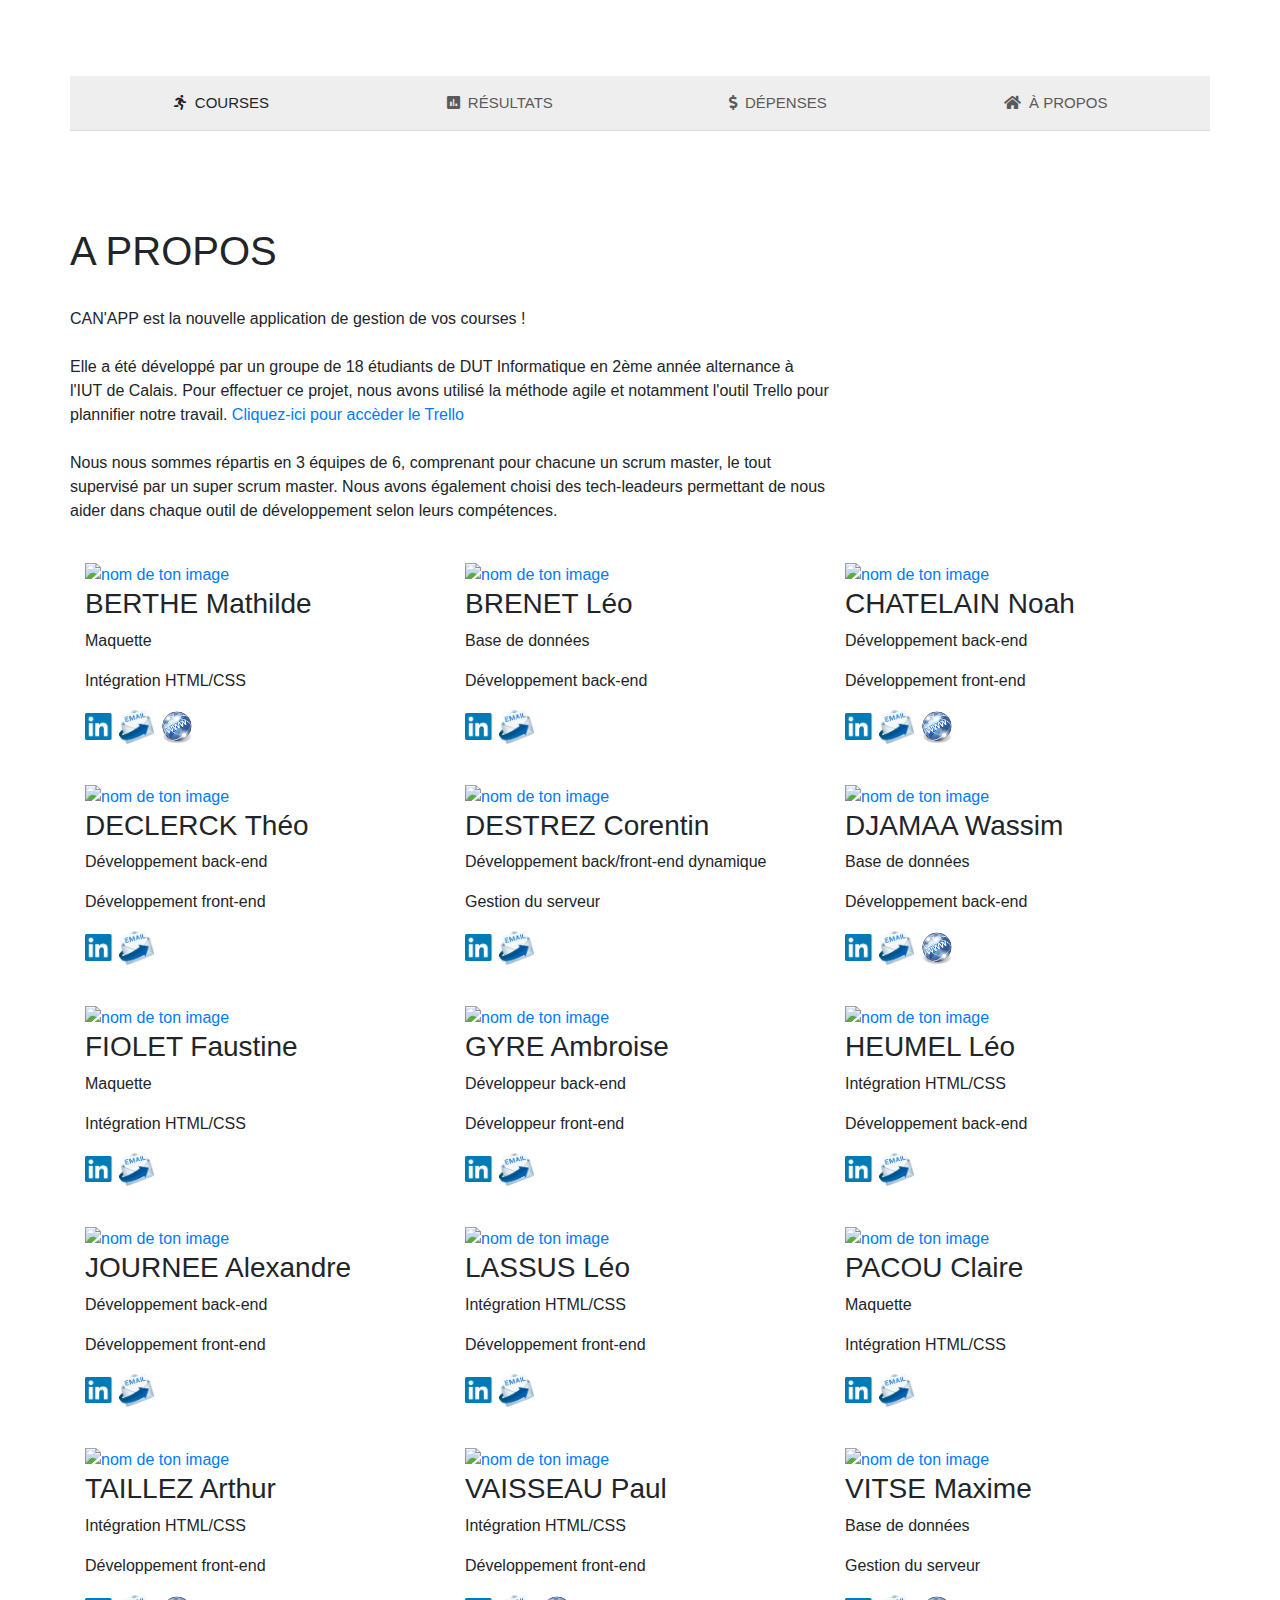
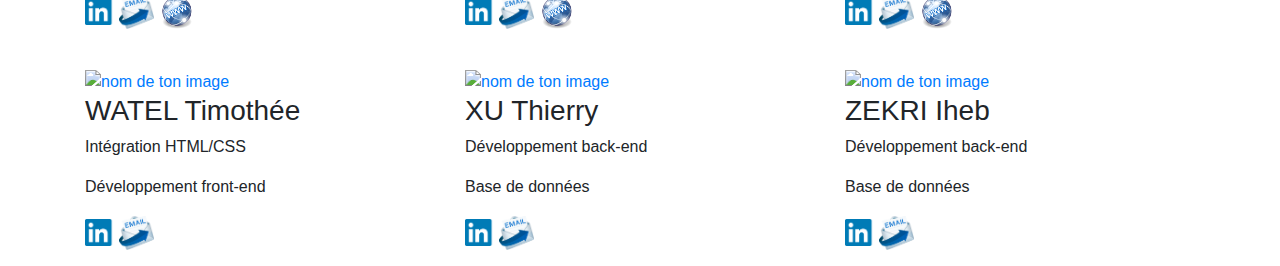
==== apropos.html @ c3c4f39e "ajout page a propos" ====
<!DOCTYPE html>
<html lang="fr">

<head>
  <meta charset="utf-8">
  <meta name="viewport" content="width=device-width, initial-scale=1, shrink-to-fit=no">
  <meta http-equiv="x-ua-compatible" content="ie=edge">
  <title>Can'APP</title>
  <!-- Font Awesome -->
  <link rel="stylesheet" href="https://use.fontawesome.com/releases/v5.6.3/css/all.css">
  <!-- Bootstrap core CSS -->
  <link href="https://stackpath.bootstrapcdn.com/bootstrap/4.3.1/css/bootstrap.min.css" rel="stylesheet">
  <!-- Material Design Bootstrap -->
  <link href="https://cdnjs.cloudflare.com/ajax/libs/mdbootstrap/4.8.8/css/mdb.min.css" rel="stylesheet">
  <!-- Your custom styles (optional) -->
<link href="css/master.css" rel="stylesheet">
</head>

<body>
  <!-- DEBUT DU PROJET-->

  <img id="logo" src="https://cdn.discordapp.com/attachments/691594199048650803/704348261850415165/logo-canapp.png"
    alt="">

  <div class="sky">
    <div class="container-fluid" id="onNav">

    </div>
  </div>

  <ul class="container navIndex">
    <li>
      <a class="text-uppercase" id="accueil"><i class="fas fa-running"></i>&nbsp; Courses</a>
    </li>
    <li>
      <a class="text-uppercase" id="resultats"><i class="fas fa-poll"></i>&nbsp; Résultats</a>
    </li>
    <li>
      <a class="text-uppercase" id="depenses"><i class="fas fa-dollar-sign"></i>&nbsp; Dépenses</a>
    </li>
    <li>
      <a class="text-uppercase" id="a-propos"><i class="fas fa-home"></i>&nbsp; À propos</a>
    </li>
  </ul>



  <div class="container mt-5">
    <div class="row">
      <div class="col-md-8 p-0">
        <!--Carousel Wrapper-->

        <!--/.Carousel Wrapper-->

        <p class="h1 mt-5 pb-4">A PROPOS</p>

        <p id="par">
          CAN'APP est la nouvelle application de gestion de vos courses ! 
        <br><br>
          Elle a été développé par un groupe de 18 étudiants de DUT Informatique en 2ème année alternance à l'IUT de Calais.

          Pour effectuer ce projet, nous avons utilisé la méthode agile et notamment l'outil Trello pour plannifier notre travail.
          <a href="https://trello.com/b/K4tiBihD/projet-app"> Cliquez-ici pour accèder le Trello </a>
        <br><br>
          Nous nous sommes répartis en 3 équipes de 6, comprenant pour chacune un scrum master, le tout supervisé par un super scrum master. Nous avons également choisi des tech-leadeurs permettant de nous aider dans chaque outil de développement selon leurs compétences.
        </p>

      </div>

      <!-- Third (Works) section -->
<section class="section" id="themes">
  <div class="container">
  
    <div class="row">
      <div class="col-sm-4 col-sm-offset-2">
        <div class="thumbnail">
          <img src="assets/screenshots/sshot1.jpg" alt="">
          <div class="caption">
            <a href="LI.png"><img src="perso/mathilde.png" alt= "nom de ton image" width="100" align="center"></a>
            <h3>BERTHE Mathilde</h3>
            <p>Maquette</p>
            <p>Intégration HTML/CSS</p>
            <p>
              <a href="https://www.linkedin.com/in/mathilde-berthe-a9b20a18a/"><img src="LI.png" alt= "nom de ton image" width="30"></a>
              <a href="mailto:?to=berthe.mathilde@hotmail.com"><img src="mail.png" alt= "nom de ton image" width="35"></a>
              <a href="https://mathildebosco.wixsite.com/mathildeberthe"><img src="site.png" alt= "nom de ton image" width="35"></a>
            </p>
          </div>
        </div>
      </div>
      <div class="col-sm-4">
        <div class="thumbnail">
          <img src="assets/screenshots/sshot4.jpg" alt="">
          <div class="caption">
             <a href="LI.png"><img src="perso/leob.png" alt= "nom de ton image" width="90" align="center"></a>
            <h3>BRENET Léo</h3>
            <p>Base de données</p>
            <p>Développement back-end</p>
            <p>
              <a href="https://www.linkedin.com/in/l%C3%A9o-brenet-475761194/"><img src="LI.png" alt= "nom de ton image" width="30"></a>
              <a href="mailto:?to=brenet.leo10@gmail.com"><img src="mail.png" alt= "nom de ton image" width="35"></a>
            </p>
          </div>
        </div>
      </div>
      <div class="col-sm-4">
        <div class="thumbnail">
          <img src="assets/screenshots/sshot4.jpg" alt="">
          <div class="caption">
            <a href="noah.jpg"><img src="perso/noah.jpg" alt= "nom de ton image" width="105" align="center"></a>
            <h3>CHATELAIN Noah</h3>
            <p>Développement back-end</p>
            <p>Développement front-end</p>
            <p>
              <a href="https://www.linkedin.com/in/noah-chatelain/"><img src="LI.png" alt= "nom de ton image" width="30"></a>
              <a href="mailto:?to=Email : noah.chtl@gmail.com"><img src="mail.png" alt= "nom de ton image" width="35"></a>
              <a href="http://noah-chatelain.fr/"><img src="site.png" alt= "nom de ton image" width="35"></a>
            </p>
          </div>
        </div>
      </div>
      <div class="col-sm-4">
        <div class="thumbnail">
          <img src="assets/screenshots/sshot4.jpg" alt="">
          <div class="caption">
            <a href="ano.png"><img src="perso/ano.png" alt= "nom de ton image" width="105" align="center"></a>
            <h3>DECLERCK Théo</h3>
            <p>Développement back-end</p>
            <p>Développement front-end</p>
            <p>
              <a href="https://www.linkedin.com/in/théo-declerck-847347177/"><img src="LI.png" alt= "nom de ton image" width="30"></a>
              <a href="mailto:?to=Email : the.declerck@gmail.com"><img src="mail.png" alt= "nom de ton image" width="35"></a>
            </p>
          </div>
        </div>
      </div>
      <div class="col-sm-4">
        <div class="thumbnail">
          <img src="assets/screenshots/sshot4.jpg" alt="">
          <div class="caption">
            <a href="corentin.jpg"><img src="perso/corentin.jpg" alt= "nom de ton image" width="105" align="center"></a>
            <h3>DESTREZ Corentin</h3>
            <p>Développement back/front-end dynamique</p>
            <p>Gestion du serveur</p>
            <p>
              <a href="https://www.linkedin.com/in/corentin-destrez-15a082159/"><img src="LI.png" alt= "nom de ton image" width="30"></a>
              <a href="mailto:?to=corentin.destrez62@gmail.com"><img src="mail.png" alt= "nom de ton image" width="35"></a>
            </p>
          </div>
        </div>
      </div>
      <div class="col-sm-4">
        <div class="thumbnail">
          <img src="assets/screenshots/sshot4.jpg" alt="">
          <div class="caption">
            <a href="wassim.png"><img src="perso/wassim.png" alt= "nom de ton image" width="105" align="center"></a>
            <h3>DJAMAA Wassim</h3>
            <p>Base de données</p>
            <p>Développement back-end</p>
            <p>
              <a href="https://www.linkedin.com/in/wassim-djamaa-6b72b5159/"><img src="LI.png" alt= "nom de ton image" width="30"></a>
              <a href="mailto:?to=wassim.djamaa@sfr.fr"><img src="mail.png" alt= "nom de ton image" width="35"></a>
              <a href="https://wassimdjamaa1.wixsite.com/wassimdjamaa"><img src="site.png" alt= "nom de ton image" width="35"></a>
            </p>
          </div>
        </div>
      </div>
      <div class="col-sm-4">
        <div class="thumbnail">
          <img src="assets/screenshots/sshot4.jpg" alt="">
          <div class="caption">
            <a href="faustine.jpg"><img src="perso/faustine.jpg" alt= "nom de ton image" width="105" align="center"></a>
            <h3>FIOLET Faustine</h3>
            <p>Maquette</p>
            <p>Intégration HTML/CSS</p>
            <p>
              <a href="https://www.linkedin.com/in/faustine-fiolet-25a1a8185/"><img src="LI.png" alt= "nom de ton image" width="30"></a>
              <a href="mailto:?to=fioletfaustine@gmail.com"><img src="mail.png" alt= "nom de ton image" width="35"></a>
            </p>
          </div>
        </div>
      </div>
      <div class="col-sm-4">
        <div class="thumbnail">
          <img src="assets/screenshots/sshot4.jpg" alt="">
          <div class="caption">
            <a href="ano.png"><img src="perso/ano.png" alt= "nom de ton image" width="105" align="center"></a>
            <h3>GYRE Ambroise</h3>
            <p>Développeur back-end</p>
            <p>Développeur front-end</p>
            <p>
              <a href="https://www.linkedin.com/in/ambroise-gyre-4974a6193/"><img src="LI.png" alt= "nom de ton image" width="30"></a>
              <a href="mailto:?to=gyre.ambroise@gmail.com"><img src="mail.png" alt= "nom de ton image" width="35"></a>
            </p>
          </div>
        </div>
      </div>
      <div class="col-sm-4">
        <div class="thumbnail">
          <img src="assets/screenshots/sshot4.jpg" alt="">
          <div class="caption">
            <a href="ano.png"><img src="perso/ano.png" alt= "nom de ton image" width="105" align="center"></a>
            <h3>HEUMEL Léo</h3>
            <p>Intégration HTML/CSS</p>
            <p>Développement back-end</p>
            <p>
              <a href=" https://www.linkedin.com/in/l%C3%A9o-heumel-10a314179/"><img src="LI.png" alt= "nom de ton image" width="30"></a>
              <a href="mailto:?to=leo.heumel@gmail.com"><img src="mail.png" alt= "nom de ton image" width="35"></a>
            </p>
          </div>
        </div>
      </div>
      <div class="col-sm-4">
        <div class="thumbnail">
          <img src="assets/screenshots/sshot4.jpg" alt="">
          <div class="caption">
            <a href="alexandre.jpg"><img src="perso/alexandre.png" alt= "nom de ton image" width="100" align="center"></a>
            <h3>JOURNEE Alexandre</h3>
            <p>Développement back-end</p>
            <p>Développement front-end</p>
            <p>
              <a href="https://www.linkedin.com/in/alexandre-journ%C3%A9e-7277a4186/"><img src="LI.png" alt= "nom de ton image" width="30"></a>
              <a href="mailto:?to=alexandre.journee@gmail.com"><img src="mail.png" alt= "nom de ton image" width="35"></a>
            </p>
          </div>
        </div>
      </div>
      <div class="col-sm-4">
        <div class="thumbnail">
          <img src="assets/screenshots/sshot4.jpg" alt="">
          <div class="caption">
            <a href="ano.png"><img src="perso/ano.png" alt= "nom de ton image" width="105" align="center"></a>
            <h3>LASSUS Léo</h3>
            <p>Intégration HTML/CSS</p>
            <p>Développement front-end</p>
            <p>
              <a href="https://www.linkedin.com/in/leo-lassus-148a051a1/"><img src="LI.png" alt= "nom de ton image" width="30"></a>
              <a href="mailto:?to=leo.lassus.ll@gmail.com"><img src="mail.png" alt= "nom de ton image" width="35"></a>
            </p>
          </div>
        </div>
      </div>
      <div class="col-sm-4">
        <div class="thumbnail">
          <img src="assets/screenshots/sshot4.jpg" alt="">
          <div class="caption">
            <a href="claire.jpg"><img src="perso/claire.jpg" alt= "nom de ton image" width="105" align="center"></a>
            <h3>PACOU Claire</h3>
            <p>Maquette</p>
            <p>Intégration HTML/CSS</p>
            <p>
              <a href="https://www.linkedin.com/in/claire-pacou-8a78a3194/"><img src="LI.png" alt= "nom de ton image" width="30"></a>
              <a href="mailto:?to=claire.pacou@gmail.com"><img src="mail.png" alt= "nom de ton image" width="35"></a>
            </p>
          </div>
        </div>
      </div>
      <div class="col-sm-4">
        <div class="thumbnail">
          <img src="assets/screenshots/sshot4.jpg" alt="">
          <div class="caption">
            <a href="arthur.jpg"><img src="perso/arthur.jpg" alt= "nom de ton image" width="105" align="center"></a>
            <h3>TAILLEZ Arthur</h3>
            <p>Intégration HTML/CSS</p>
            <p>Développement front-end</p>
            <p>
              <a href="https://www.linkedin.com/in/arthur-t-73b07711b/"><img src="LI.png" alt= "nom de ton image" width="30"></a>
              <a href="mailto:?to=arthur.taillez@outlook.com"><img src="mail.png" alt= "nom de ton image" width="35"></a>
              <a href="https://arthur-taillez-cv.fr/"><img src="site.png" alt= "nom de ton image" width="35"></a>
            </p>
          </div>
        </div>
      </div>
      <div class="col-sm-4">
        <div class="thumbnail">
          <img src="assets/screenshots/sshot4.jpg" alt="">
          <div class="caption">
            <a href="paul.png"><img src="perso/paul.png" alt= "nom de ton image" width="105" align="center"></a>
            <h3>VAISSEAU Paul</h3>
            <p>Intégration HTML/CSS</p>
            <p>Développement front-end</p>
            <p>
              <a href="https://www.linkedin.com/in/paul-vaisseau-11b947186/"><img src="LI.png" alt= "nom de ton image" width="30"></a>
              <a href="mailto:?to=paulvaisseau@gmail.com"><img src="mail.png" alt= "nom de ton image" width="35"></a>
              <a href="http://www.paul-vaisseau.fr/"><img src="site.png" alt= "nom de ton image" width="35"></a>
          </p>
          </div>
        </div>
      </div>
      <div class="col-sm-4">
        <div class="thumbnail">
          <img src="assets/screenshots/sshot4.jpg" alt="">
          <div class="caption">
            <a href="maxime.png"><img src="perso/maxime.png" alt= "nom de ton image" width="110" align="center"></a>
            <h3>VITSE Maxime</h3>
            <p>Base de données</p>
            <p>Gestion du serveur</p>
            <p>
              <a href="https://www.linkedin.com/in/mvitse/"><img src="LI.png" alt= "nom de ton image" width="30"></a>
              <a href="mailto:?to=maxime.vitse@live.com"><img src="mail.png" alt= "nom de ton image" width="35"></a>
              <a href="https://mvitse.fr/"><img src="site.png" alt= "nom de ton image" width="35"></a>
            </p>
          </div>
        </div>
      </div>
      <div class="col-sm-4">
        <div class="thumbnail">
          <img src="assets/screenshots/sshot4.jpg" alt="">
          <div class="caption">
            <a href="timothee.png"><img src="perso/timothee.png" alt= "nom de ton image" width="105" align="center"></a>
            <h3>WATEL Timothée</h3>
            <p>Intégration HTML/CSS</p>
            <p>Développement front-end</p>
            <p>
              <a href="https://www.linkedin.com/in/timoth%C3%A9e-watel-232030188/"><img src="LI.png" alt= "nom de ton image" width="30"></a>
              <a href="mailto:?to=watel.timothee@gmail.com"><img src="mail.png" alt= "nom de ton image" width="35"></a>
            </p>
          </div>
        </div>
      </div>
      <div class="col-sm-4">
        <div class="thumbnail">
          <img src="assets/screenshots/sshot4.jpg" alt="">
          <div class="caption">
            <a href="thierry.png"><img src="perso/thierry.png" alt= "nom de ton image" width="105" align="center"></a>
            <h3>XU Thierry</h3>
            <p>Développement back-end</p>
            <p>Base de données</p>
            <p>
              <a href="https://www.linkedin.com/in/thierry-xu-43b89817b/"><img src="LI.png" alt= "nom de ton image" width="30"></a>
              <a href="mailto:?to=thierryxu60@gmail.com"><img src="mail.png" alt= "nom de ton image" width="35"></a>
            </p>
          </div>
        </div>
      </div>
      <div class="col-sm-4">
        <div class="thumbnail">
          <img src="assets/screenshots/sshot4.jpg" alt="">
          <div class="caption">
            <a href="iheb.png"><img src="perso/iheb.png" alt= "nom de ton image" width="105" align="center"></a>
            <h3>ZEKRI Iheb</h3>
            <p>Développement back-end</p>
            <p>Base de données</p>
            <p>
              <a href="https://www.linkedin.com/in/iheb-zekri-alternance-r%C3%A9seau-septembre-2020-/"><img src="LI.png" alt= "nom de ton image" width="30"></a>
              <a href="mailto:?to=zekri.iheb99@gmail.com"><img src="mail.png" alt= "nom de ton image" width="35"></a>
            </p>
          </div>
        </div>
      </div>

    </div>

  </div>
</section>

      
          
    </div>
  </div> 

  <!-- /FIN DU PROJET-->

  <!-- JQuery -->
  <script type="text/javascript" src="https://cdnjs.cloudflare.com/ajax/libs/jquery/3.4.1/jquery.min.js"></script>
  <!-- Bootstrap tooltips -->
  <script type="text/javascript" src="https://cdnjs.cloudflare.com/ajax/libs/popper.js/1.15.0/popper.min.js"></script>
  <!-- Bootstrap core JavaScript -->
  <script type="text/javascript"
    src="https://cdnjs.cloudflare.com/ajax/libs/twitter-bootstrap/4.3.1/js/bootstrap.min.js"></script>
  <!-- MDB core JavaScript -->
  <script type="text/javascript" src="https://cdnjs.cloudflare.com/ajax/libs/mdbootstrap/4.8.8/js/mdb.js"></script>

</body>

</html>
---- css/master.css ----
.navIndex {
    list-style-type: none;
    border-bottom: solid 1px rgb(218, 218, 218);
    background-color: rgb(238, 238, 238);
    z-index: 10;
    position: relative;
    top: 0;
    /* width: 50%; */
    width: 100%;
    padding-top: 1px;
    /* border-left: solid 10px #3498db;
    border-right: solid 10px #3498db; */
    margin-top: 76px;

}

.navIndex>li {
    display: inline-block;
    width: calc(100% / 4 - 4px);
    text-align: center;
    font-weight: 500;
    font-size: 15px;
}

.navIndex>li:hover {}

#courses,
#resultats,
#depenses,
#a-propos {
    color: rgb(90, 90, 90);
}

#courses {
    color: black;
}

#courses:hover,
#resultats:hover,
#depenses:hover,
#a-propos:hover {
    color: black;
}

.navIndex>li>a {
    display: block;
    padding: 15px 15px;
}

#onNav {
    background-image: url('https://www.stickpng.com/assets/images/580b585b2edbce24c47b26bc.png');
    position: absolute;
    background-position: bottom;
    background-size: 40%;
    background-repeat: repeat-x;
    left: 0;
    right: 0;
    top: 0;
    height: 130px;
}

.sky {
    background-image: url('https://www.metoffice.gov.uk/binaries/content/gallery/metofficegovuk/hero-images/weather/cloud/cumulus-cloud.jpg/cumulus-cloud.jpg/metofficegovuk%3AheroMedium');
    position: absolute;
    background-position: bottom;
    background-size: cover;
    background-repeat: repeat-x;
    left: 0;
    right: 0;
    top: 0;
    height: 130px;

}

#logo {
    position: absolute;
    top: -10px;
    left: 0;
    z-index: 1;
    height: 160px;
    margin-left: 20px;
}

#menuRight {
    list-style: none;
    padding: 0 10px;
    position: sticky;
    top: 70px;
    padding-right: 0px;
}

#menuRight>li>.row>* {
    /* background: rgb(238, 238, 238); */
    display: block;
    padding: 10px 10px;
    font-size: 20px;

}

#menuRight>li>.row>*>a {
    color: rgb(90, 90, 90);
}

#menuRight>li>.row>*>a::after {
    content: ' >';
    transition: all .2s;
}

#menuRight>li>.row>*>a:hover::after {
    margin-left: 10px;
}

#menuRight>li>.row>*>a:hover {
    color: #000;
}
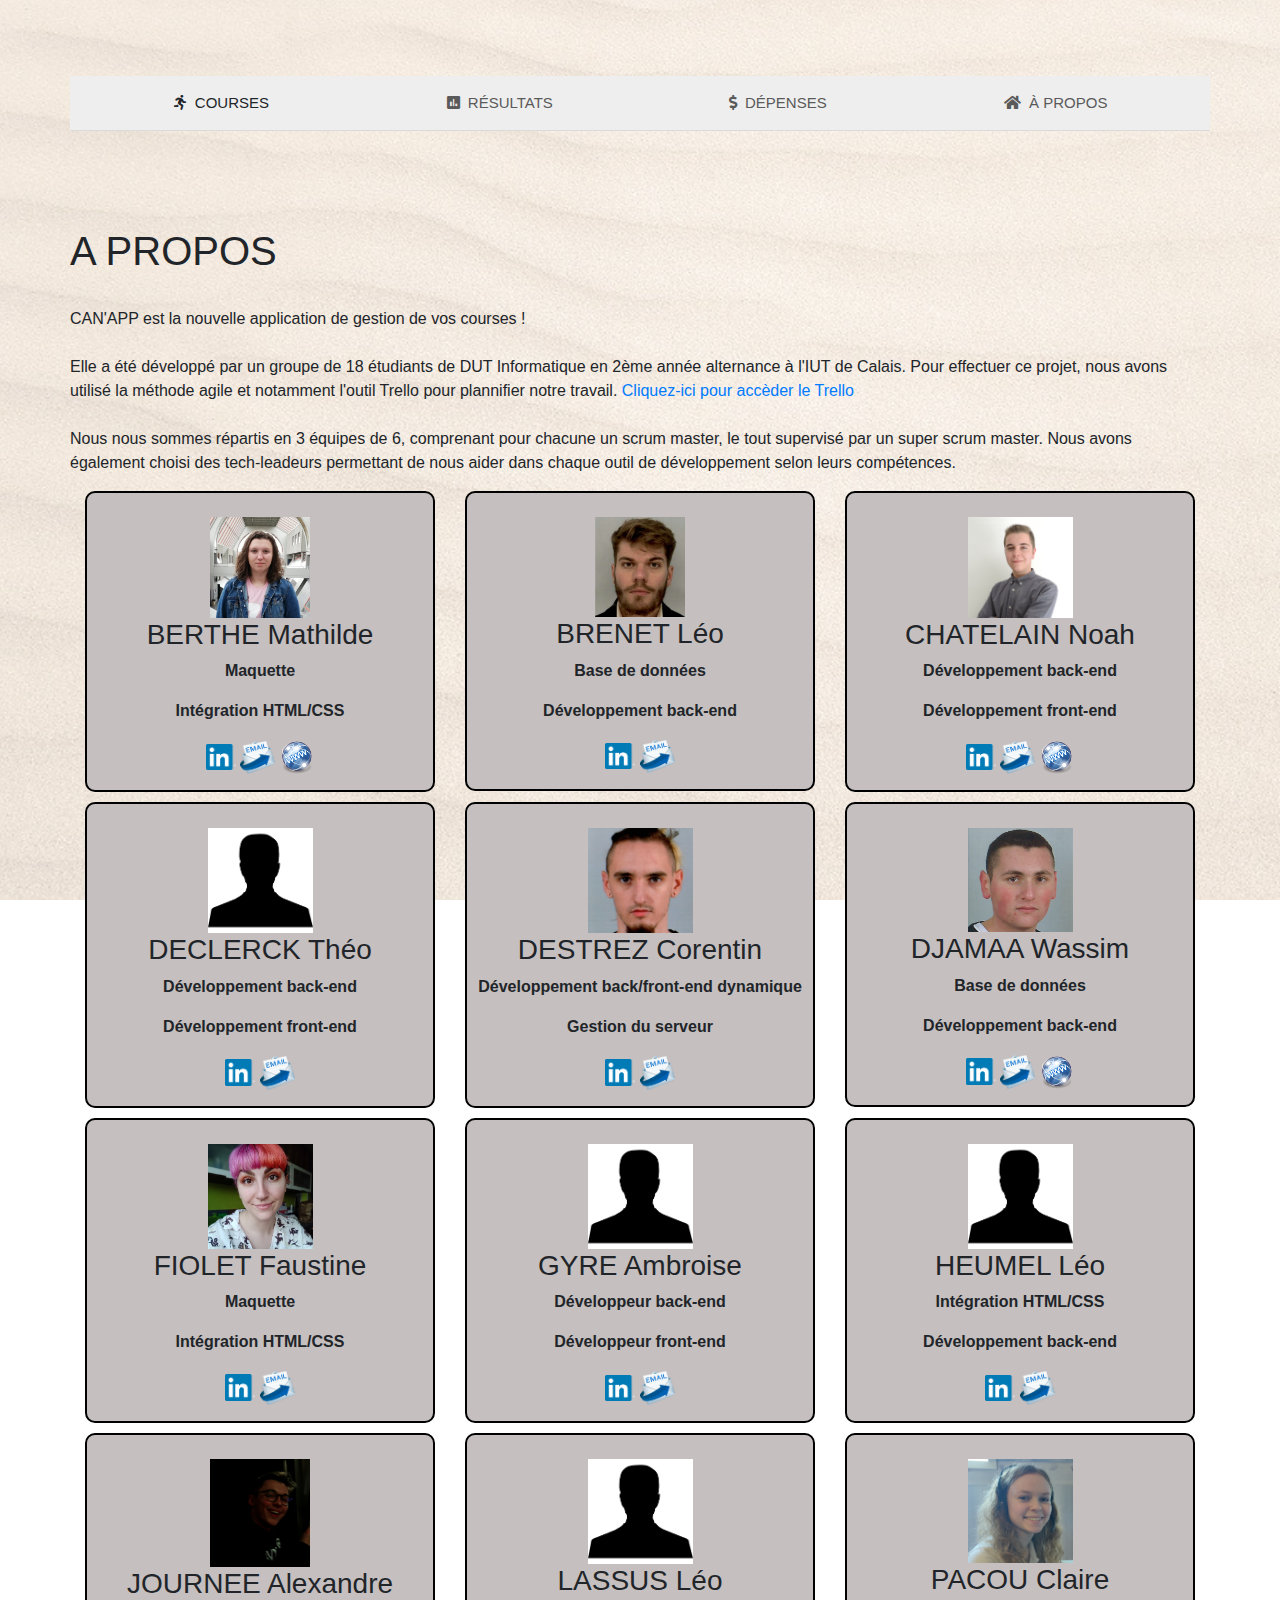
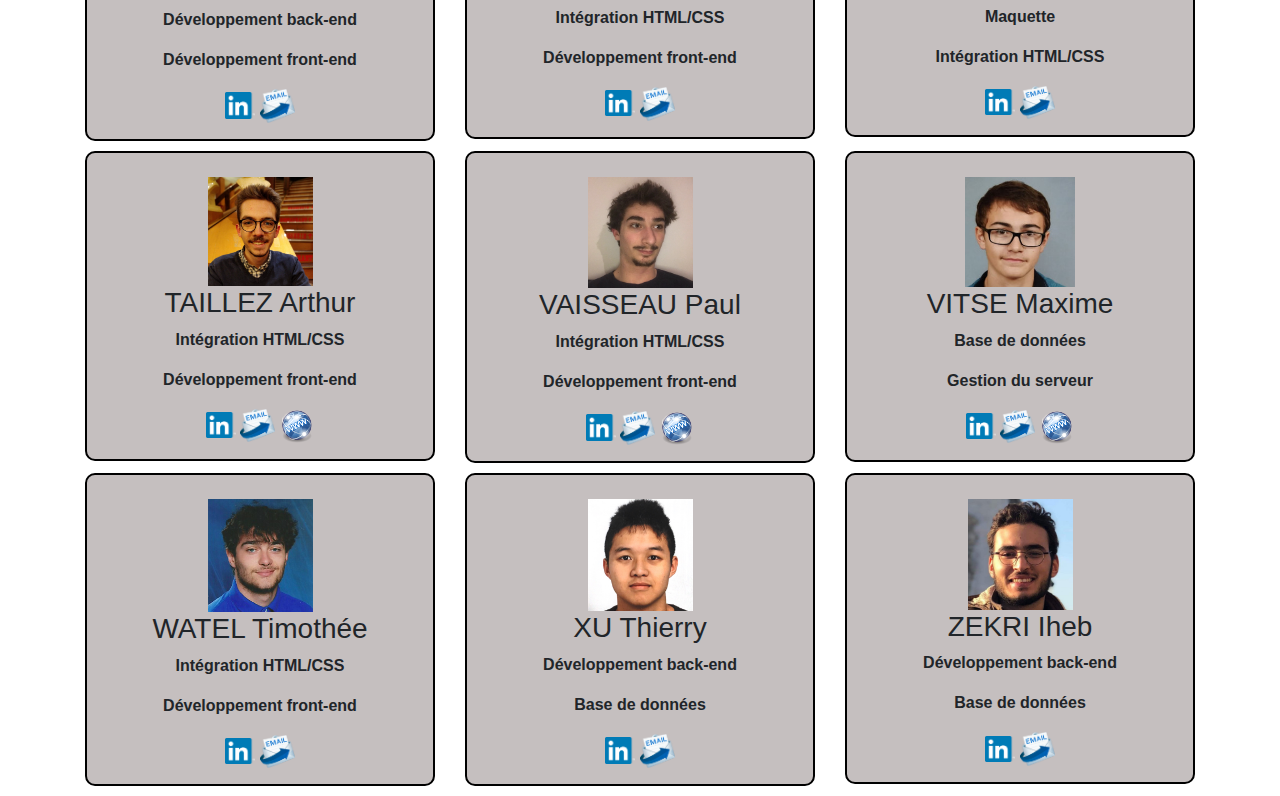
==== commit 5211624b: ""Updating links and files' structure"" ====
--- a/apropos.html
+++ b/apropos.html
@@ -13,7 +13,7 @@
   <!-- Material Design Bootstrap -->
   <link href="https://cdnjs.cloudflare.com/ajax/libs/mdbootstrap/4.8.8/css/mdb.min.css" rel="stylesheet">
   <!-- Your custom styles (optional) -->
-<link href="css/master.css" rel="stylesheet">
+<link href="css/apropos.css" rel="stylesheet">
 </head>
 
 <body>
@@ -55,7 +55,7 @@
         <p class="h1 mt-5 pb-4">A PROPOS</p>
 
         <p id="par">
-          CAN'APP est la nouvelle application de gestion de vos courses ! 
+          CAN'APP est la nouvelle application de gestion de vos courses !
         <br><br>
           Elle a été développé par un groupe de 18 étudiants de DUT Informatique en 2ème année alternance à l'IUT de Calais.
 
@@ -70,219 +70,219 @@
       <!-- Third (Works) section -->
 <section class="section" id="themes">
   <div class="container">
-  
+
     <div class="row">
       <div class="col-sm-4 col-sm-offset-2">
         <div class="thumbnail">
           <img src="assets/screenshots/sshot1.jpg" alt="">
           <div class="caption">
-            <a href="LI.png"><img src="perso/mathilde.png" alt= "nom de ton image" width="100" align="center"></a>
+            <a href="LI.png"><img src="ressources/perso/mathilde.png" alt= "nom de ton image" width="100" align="center"></a>
             <h3>BERTHE Mathilde</h3>
             <p>Maquette</p>
             <p>Intégration HTML/CSS</p>
             <p>
-              <a href="https://www.linkedin.com/in/mathilde-berthe-a9b20a18a/"><img src="LI.png" alt= "nom de ton image" width="30"></a>
-              <a href="mailto:?to=berthe.mathilde@hotmail.com"><img src="mail.png" alt= "nom de ton image" width="35"></a>
-              <a href="https://mathildebosco.wixsite.com/mathildeberthe"><img src="site.png" alt= "nom de ton image" width="35"></a>
-            </p>
-          </div>
-        </div>
-      </div>
-      <div class="col-sm-4">
-        <div class="thumbnail">
-          <img src="assets/screenshots/sshot4.jpg" alt="">
-          <div class="caption">
-             <a href="LI.png"><img src="perso/leob.png" alt= "nom de ton image" width="90" align="center"></a>
+              <a href="https://www.linkedin.com/in/mathilde-berthe-a9b20a18a/"><img src="ressources/LI.png" alt= "nom de ton image" width="30"></a>
+              <a href="mailto:?to=berthe.mathilde@hotmail.com"><img src="ressources/mail.png" alt= "nom de ton image" width="35"></a>
+              <a href="https://mathildebosco.wixsite.com/mathildeberthe"><img src="ressources/site.png" alt= "nom de ton image" width="35"></a>
+            </p>
+          </div>
+        </div>
+      </div>
+      <div class="col-sm-4">
+        <div class="thumbnail">
+          <img src="assets/screenshots/sshot4.jpg" alt="">
+          <div class="caption">
+             <a href="LI.png"><img src="ressources/perso/leob.png" alt= "nom de ton image" width="90" align="center"></a>
             <h3>BRENET Léo</h3>
             <p>Base de données</p>
             <p>Développement back-end</p>
             <p>
-              <a href="https://www.linkedin.com/in/l%C3%A9o-brenet-475761194/"><img src="LI.png" alt= "nom de ton image" width="30"></a>
-              <a href="mailto:?to=brenet.leo10@gmail.com"><img src="mail.png" alt= "nom de ton image" width="35"></a>
-            </p>
-          </div>
-        </div>
-      </div>
-      <div class="col-sm-4">
-        <div class="thumbnail">
-          <img src="assets/screenshots/sshot4.jpg" alt="">
-          <div class="caption">
-            <a href="noah.jpg"><img src="perso/noah.jpg" alt= "nom de ton image" width="105" align="center"></a>
+              <a href="https://www.linkedin.com/in/l%C3%A9o-brenet-475761194/"><img src="ressources/LI.png" alt= "nom de ton image" width="30"></a>
+              <a href="mailto:?to=brenet.leo10@gmail.com"><img src="ressources/mail.png" alt= "nom de ton image" width="35"></a>
+            </p>
+          </div>
+        </div>
+      </div>
+      <div class="col-sm-4">
+        <div class="thumbnail">
+          <img src="assets/screenshots/sshot4.jpg" alt="">
+          <div class="caption">
+            <a href="noah.jpg"><img src="ressources/perso/noah.jpg" alt= "nom de ton image" width="105" align="center"></a>
             <h3>CHATELAIN Noah</h3>
             <p>Développement back-end</p>
             <p>Développement front-end</p>
             <p>
-              <a href="https://www.linkedin.com/in/noah-chatelain/"><img src="LI.png" alt= "nom de ton image" width="30"></a>
-              <a href="mailto:?to=Email : noah.chtl@gmail.com"><img src="mail.png" alt= "nom de ton image" width="35"></a>
-              <a href="http://noah-chatelain.fr/"><img src="site.png" alt= "nom de ton image" width="35"></a>
-            </p>
-          </div>
-        </div>
-      </div>
-      <div class="col-sm-4">
-        <div class="thumbnail">
-          <img src="assets/screenshots/sshot4.jpg" alt="">
-          <div class="caption">
-            <a href="ano.png"><img src="perso/ano.png" alt= "nom de ton image" width="105" align="center"></a>
+              <a href="https://www.linkedin.com/in/noah-chatelain/"><img src="ressources/LI.png" alt= "nom de ton image" width="30"></a>
+              <a href="mailto:?to=Email : noah.chtl@gmail.com"><img src="ressources/mail.png" alt= "nom de ton image" width="35"></a>
+              <a href="http://noah-chatelain.fr/"><img src="ressources/site.png" alt= "nom de ton image" width="35"></a>
+            </p>
+          </div>
+        </div>
+      </div>
+      <div class="col-sm-4">
+        <div class="thumbnail">
+          <img src="assets/screenshots/sshot4.jpg" alt="">
+          <div class="caption">
+            <a href="ano.png"><img src="ressources/perso/ano.png" alt= "nom de ton image" width="105" align="center"></a>
             <h3>DECLERCK Théo</h3>
             <p>Développement back-end</p>
             <p>Développement front-end</p>
             <p>
-              <a href="https://www.linkedin.com/in/théo-declerck-847347177/"><img src="LI.png" alt= "nom de ton image" width="30"></a>
-              <a href="mailto:?to=Email : the.declerck@gmail.com"><img src="mail.png" alt= "nom de ton image" width="35"></a>
-            </p>
-          </div>
-        </div>
-      </div>
-      <div class="col-sm-4">
-        <div class="thumbnail">
-          <img src="assets/screenshots/sshot4.jpg" alt="">
-          <div class="caption">
-            <a href="corentin.jpg"><img src="perso/corentin.jpg" alt= "nom de ton image" width="105" align="center"></a>
+              <a href="https://www.linkedin.com/in/théo-declerck-847347177/"><img src="ressources/LI.png" alt= "nom de ton image" width="30"></a>
+              <a href="mailto:?to=Email : the.declerck@gmail.com"><img src="ressources/mail.png" alt= "nom de ton image" width="35"></a>
+            </p>
+          </div>
+        </div>
+      </div>
+      <div class="col-sm-4">
+        <div class="thumbnail">
+          <img src="assets/screenshots/sshot4.jpg" alt="">
+          <div class="caption">
+            <a href="corentin.jpg"><img src="ressources/perso/corentin.jpg" alt= "nom de ton image" width="105" align="center"></a>
             <h3>DESTREZ Corentin</h3>
             <p>Développement back/front-end dynamique</p>
             <p>Gestion du serveur</p>
             <p>
-              <a href="https://www.linkedin.com/in/corentin-destrez-15a082159/"><img src="LI.png" alt= "nom de ton image" width="30"></a>
-              <a href="mailto:?to=corentin.destrez62@gmail.com"><img src="mail.png" alt= "nom de ton image" width="35"></a>
-            </p>
-          </div>
-        </div>
-      </div>
-      <div class="col-sm-4">
-        <div class="thumbnail">
-          <img src="assets/screenshots/sshot4.jpg" alt="">
-          <div class="caption">
-            <a href="wassim.png"><img src="perso/wassim.png" alt= "nom de ton image" width="105" align="center"></a>
+              <a href="https://www.linkedin.com/in/corentin-destrez-15a082159/"><img src="ressources/LI.png" alt= "nom de ton image" width="30"></a>
+              <a href="mailto:?to=corentin.destrez62@gmail.com"><img src="ressources/mail.png" alt= "nom de ton image" width="35"></a>
+            </p>
+          </div>
+        </div>
+      </div>
+      <div class="col-sm-4">
+        <div class="thumbnail">
+          <img src="assets/screenshots/sshot4.jpg" alt="">
+          <div class="caption">
+            <a href="wassim.png"><img src="ressources/perso/wassim.png" alt= "nom de ton image" width="105" align="center"></a>
             <h3>DJAMAA Wassim</h3>
             <p>Base de données</p>
             <p>Développement back-end</p>
             <p>
-              <a href="https://www.linkedin.com/in/wassim-djamaa-6b72b5159/"><img src="LI.png" alt= "nom de ton image" width="30"></a>
-              <a href="mailto:?to=wassim.djamaa@sfr.fr"><img src="mail.png" alt= "nom de ton image" width="35"></a>
-              <a href="https://wassimdjamaa1.wixsite.com/wassimdjamaa"><img src="site.png" alt= "nom de ton image" width="35"></a>
-            </p>
-          </div>
-        </div>
-      </div>
-      <div class="col-sm-4">
-        <div class="thumbnail">
-          <img src="assets/screenshots/sshot4.jpg" alt="">
-          <div class="caption">
-            <a href="faustine.jpg"><img src="perso/faustine.jpg" alt= "nom de ton image" width="105" align="center"></a>
+              <a href="https://www.linkedin.com/in/wassim-djamaa-6b72b5159/"><img src="ressources/LI.png" alt= "nom de ton image" width="30"></a>
+              <a href="mailto:?to=wassim.djamaa@sfr.fr"><img src="ressources/mail.png" alt= "nom de ton image" width="35"></a>
+              <a href="https://wassimdjamaa1.wixsite.com/wassimdjamaa"><img src="ressources/site.png" alt= "nom de ton image" width="35"></a>
+            </p>
+          </div>
+        </div>
+      </div>
+      <div class="col-sm-4">
+        <div class="thumbnail">
+          <img src="assets/screenshots/sshot4.jpg" alt="">
+          <div class="caption">
+            <a href="faustine.jpg"><img src="ressources/perso/faustine.jpg" alt= "nom de ton image" width="105" align="center"></a>
             <h3>FIOLET Faustine</h3>
             <p>Maquette</p>
             <p>Intégration HTML/CSS</p>
             <p>
-              <a href="https://www.linkedin.com/in/faustine-fiolet-25a1a8185/"><img src="LI.png" alt= "nom de ton image" width="30"></a>
-              <a href="mailto:?to=fioletfaustine@gmail.com"><img src="mail.png" alt= "nom de ton image" width="35"></a>
-            </p>
-          </div>
-        </div>
-      </div>
-      <div class="col-sm-4">
-        <div class="thumbnail">
-          <img src="assets/screenshots/sshot4.jpg" alt="">
-          <div class="caption">
-            <a href="ano.png"><img src="perso/ano.png" alt= "nom de ton image" width="105" align="center"></a>
+              <a href="https://www.linkedin.com/in/faustine-fiolet-25a1a8185/"><img src="ressources/LI.png" alt= "nom de ton image" width="30"></a>
+              <a href="mailto:?to=fioletfaustine@gmail.com"><img src="ressources/mail.png" alt= "nom de ton image" width="35"></a>
+            </p>
+          </div>
+        </div>
+      </div>
+      <div class="col-sm-4">
+        <div class="thumbnail">
+          <img src="assets/screenshots/sshot4.jpg" alt="">
+          <div class="caption">
+            <a href="ano.png"><img src="ressources/perso/ano.png" alt= "nom de ton image" width="105" align="center"></a>
             <h3>GYRE Ambroise</h3>
             <p>Développeur back-end</p>
             <p>Développeur front-end</p>
             <p>
-              <a href="https://www.linkedin.com/in/ambroise-gyre-4974a6193/"><img src="LI.png" alt= "nom de ton image" width="30"></a>
-              <a href="mailto:?to=gyre.ambroise@gmail.com"><img src="mail.png" alt= "nom de ton image" width="35"></a>
-            </p>
-          </div>
-        </div>
-      </div>
-      <div class="col-sm-4">
-        <div class="thumbnail">
-          <img src="assets/screenshots/sshot4.jpg" alt="">
-          <div class="caption">
-            <a href="ano.png"><img src="perso/ano.png" alt= "nom de ton image" width="105" align="center"></a>
+              <a href="https://www.linkedin.com/in/ambroise-gyre-4974a6193/"><img src="ressources/LI.png" alt= "nom de ton image" width="30"></a>
+              <a href="mailto:?to=gyre.ambroise@gmail.com"><img src="ressources/mail.png" alt= "nom de ton image" width="35"></a>
+            </p>
+          </div>
+        </div>
+      </div>
+      <div class="col-sm-4">
+        <div class="thumbnail">
+          <img src="assets/screenshots/sshot4.jpg" alt="">
+          <div class="caption">
+            <a href="ano.png"><img src="ressources/perso/ano.png" alt= "nom de ton image" width="105" align="center"></a>
             <h3>HEUMEL Léo</h3>
             <p>Intégration HTML/CSS</p>
             <p>Développement back-end</p>
             <p>
-              <a href=" https://www.linkedin.com/in/l%C3%A9o-heumel-10a314179/"><img src="LI.png" alt= "nom de ton image" width="30"></a>
-              <a href="mailto:?to=leo.heumel@gmail.com"><img src="mail.png" alt= "nom de ton image" width="35"></a>
-            </p>
-          </div>
-        </div>
-      </div>
-      <div class="col-sm-4">
-        <div class="thumbnail">
-          <img src="assets/screenshots/sshot4.jpg" alt="">
-          <div class="caption">
-            <a href="alexandre.jpg"><img src="perso/alexandre.png" alt= "nom de ton image" width="100" align="center"></a>
+              <a href=" https://www.linkedin.com/in/l%C3%A9o-heumel-10a314179/"><img src="ressources/LI.png" alt= "nom de ton image" width="30"></a>
+              <a href="mailto:?to=leo.heumel@gmail.com"><img src="ressources/mail.png" alt= "nom de ton image" width="35"></a>
+            </p>
+          </div>
+        </div>
+      </div>
+      <div class="col-sm-4">
+        <div class="thumbnail">
+          <img src="assets/screenshots/sshot4.jpg" alt="">
+          <div class="caption">
+            <a href="alexandre.jpg"><img src="ressources/perso/alexandre.png" alt= "nom de ton image" width="100" align="center"></a>
             <h3>JOURNEE Alexandre</h3>
             <p>Développement back-end</p>
             <p>Développement front-end</p>
             <p>
-              <a href="https://www.linkedin.com/in/alexandre-journ%C3%A9e-7277a4186/"><img src="LI.png" alt= "nom de ton image" width="30"></a>
-              <a href="mailto:?to=alexandre.journee@gmail.com"><img src="mail.png" alt= "nom de ton image" width="35"></a>
-            </p>
-          </div>
-        </div>
-      </div>
-      <div class="col-sm-4">
-        <div class="thumbnail">
-          <img src="assets/screenshots/sshot4.jpg" alt="">
-          <div class="caption">
-            <a href="ano.png"><img src="perso/ano.png" alt= "nom de ton image" width="105" align="center"></a>
+              <a href="https://www.linkedin.com/in/alexandre-journ%C3%A9e-7277a4186/"><img src="ressources/LI.png" alt= "nom de ton image" width="30"></a>
+              <a href="mailto:?to=alexandre.journee@gmail.com"><img src="ressources/mail.png" alt= "nom de ton image" width="35"></a>
+            </p>
+          </div>
+        </div>
+      </div>
+      <div class="col-sm-4">
+        <div class="thumbnail">
+          <img src="assets/screenshots/sshot4.jpg" alt="">
+          <div class="caption">
+            <a href="ano.png"><img src="ressources/perso/ano.png" alt= "nom de ton image" width="105" align="center"></a>
             <h3>LASSUS Léo</h3>
             <p>Intégration HTML/CSS</p>
             <p>Développement front-end</p>
             <p>
-              <a href="https://www.linkedin.com/in/leo-lassus-148a051a1/"><img src="LI.png" alt= "nom de ton image" width="30"></a>
-              <a href="mailto:?to=leo.lassus.ll@gmail.com"><img src="mail.png" alt= "nom de ton image" width="35"></a>
-            </p>
-          </div>
-        </div>
-      </div>
-      <div class="col-sm-4">
-        <div class="thumbnail">
-          <img src="assets/screenshots/sshot4.jpg" alt="">
-          <div class="caption">
-            <a href="claire.jpg"><img src="perso/claire.jpg" alt= "nom de ton image" width="105" align="center"></a>
+              <a href="https://www.linkedin.com/in/leo-lassus-148a051a1/"><img src="ressources/LI.png" alt= "nom de ton image" width="30"></a>
+              <a href="mailto:?to=leo.lassus.ll@gmail.com"><img src="ressources/mail.png" alt= "nom de ton image" width="35"></a>
+            </p>
+          </div>
+        </div>
+      </div>
+      <div class="col-sm-4">
+        <div class="thumbnail">
+          <img src="assets/screenshots/sshot4.jpg" alt="">
+          <div class="caption">
+            <a href="claire.jpg"><img src="ressources/perso/claire.jpg" alt= "nom de ton image" width="105" align="center"></a>
             <h3>PACOU Claire</h3>
             <p>Maquette</p>
             <p>Intégration HTML/CSS</p>
             <p>
-              <a href="https://www.linkedin.com/in/claire-pacou-8a78a3194/"><img src="LI.png" alt= "nom de ton image" width="30"></a>
-              <a href="mailto:?to=claire.pacou@gmail.com"><img src="mail.png" alt= "nom de ton image" width="35"></a>
-            </p>
-          </div>
-        </div>
-      </div>
-      <div class="col-sm-4">
-        <div class="thumbnail">
-          <img src="assets/screenshots/sshot4.jpg" alt="">
-          <div class="caption">
-            <a href="arthur.jpg"><img src="perso/arthur.jpg" alt= "nom de ton image" width="105" align="center"></a>
+              <a href="https://www.linkedin.com/in/claire-pacou-8a78a3194/"><img src="ressources/LI.png" alt= "nom de ton image" width="30"></a>
+              <a href="mailto:?to=claire.pacou@gmail.com"><img src="ressources/mail.png" alt= "nom de ton image" width="35"></a>
+            </p>
+          </div>
+        </div>
+      </div>
+      <div class="col-sm-4">
+        <div class="thumbnail">
+          <img src="assets/screenshots/sshot4.jpg" alt="">
+          <div class="caption">
+            <a href="arthur.jpg"><img src="ressources/perso/arthur.jpg" alt= "nom de ton image" width="105" align="center"></a>
             <h3>TAILLEZ Arthur</h3>
             <p>Intégration HTML/CSS</p>
             <p>Développement front-end</p>
             <p>
-              <a href="https://www.linkedin.com/in/arthur-t-73b07711b/"><img src="LI.png" alt= "nom de ton image" width="30"></a>
-              <a href="mailto:?to=arthur.taillez@outlook.com"><img src="mail.png" alt= "nom de ton image" width="35"></a>
-              <a href="https://arthur-taillez-cv.fr/"><img src="site.png" alt= "nom de ton image" width="35"></a>
-            </p>
-          </div>
-        </div>
-      </div>
-      <div class="col-sm-4">
-        <div class="thumbnail">
-          <img src="assets/screenshots/sshot4.jpg" alt="">
-          <div class="caption">
-            <a href="paul.png"><img src="perso/paul.png" alt= "nom de ton image" width="105" align="center"></a>
+              <a href="https://www.linkedin.com/in/arthur-t-73b07711b/"><img src="ressources/LI.png" alt= "nom de ton image" width="30"></a>
+              <a href="mailto:?to=arthur.taillez@outlook.com"><img src="ressources/mail.png" alt= "nom de ton image" width="35"></a>
+              <a href="https://arthur-taillez-cv.fr/"><img src="ressources/site.png" alt= "nom de ton image" width="35"></a>
+            </p>
+          </div>
+        </div>
+      </div>
+      <div class="col-sm-4">
+        <div class="thumbnail">
+          <img src="assets/screenshots/sshot4.jpg" alt="">
+          <div class="caption">
+            <a href="paul.png"><img src="ressources/perso/paul.png" alt= "nom de ton image" width="105" align="center"></a>
             <h3>VAISSEAU Paul</h3>
             <p>Intégration HTML/CSS</p>
             <p>Développement front-end</p>
             <p>
-              <a href="https://www.linkedin.com/in/paul-vaisseau-11b947186/"><img src="LI.png" alt= "nom de ton image" width="30"></a>
-              <a href="mailto:?to=paulvaisseau@gmail.com"><img src="mail.png" alt= "nom de ton image" width="35"></a>
-              <a href="http://www.paul-vaisseau.fr/"><img src="site.png" alt= "nom de ton image" width="35"></a>
+              <a href="https://www.linkedin.com/in/paul-vaisseau-11b947186/"><img src="ressources/LI.png" alt= "nom de ton image" width="30"></a>
+              <a href="mailto:?to=paulvaisseau@gmail.com"><img src="ressources/mail.png" alt= "nom de ton image" width="35"></a>
+              <a href="http://www.paul-vaisseau.fr/"><img src="ressources/site.png" alt= "nom de ton image" width="35"></a>
           </p>
           </div>
         </div>
@@ -291,59 +291,59 @@
         <div class="thumbnail">
           <img src="assets/screenshots/sshot4.jpg" alt="">
           <div class="caption">
-            <a href="maxime.png"><img src="perso/maxime.png" alt= "nom de ton image" width="110" align="center"></a>
+            <a href="maxime.png"><img src="ressources/perso/maxime.png" alt= "nom de ton image" width="110" align="center"></a>
             <h3>VITSE Maxime</h3>
             <p>Base de données</p>
             <p>Gestion du serveur</p>
             <p>
-              <a href="https://www.linkedin.com/in/mvitse/"><img src="LI.png" alt= "nom de ton image" width="30"></a>
-              <a href="mailto:?to=maxime.vitse@live.com"><img src="mail.png" alt= "nom de ton image" width="35"></a>
-              <a href="https://mvitse.fr/"><img src="site.png" alt= "nom de ton image" width="35"></a>
-            </p>
-          </div>
-        </div>
-      </div>
-      <div class="col-sm-4">
-        <div class="thumbnail">
-          <img src="assets/screenshots/sshot4.jpg" alt="">
-          <div class="caption">
-            <a href="timothee.png"><img src="perso/timothee.png" alt= "nom de ton image" width="105" align="center"></a>
+              <a href="https://www.linkedin.com/in/mvitse/"><img src="ressources/LI.png" alt= "nom de ton image" width="30"></a>
+              <a href="mailto:?to=maxime.vitse@live.com"><img src="ressources/mail.png" alt= "nom de ton image" width="35"></a>
+              <a href="https://mvitse.fr/"><img src="ressources/site.png" alt= "nom de ton image" width="35"></a>
+            </p>
+          </div>
+        </div>
+      </div>
+      <div class="col-sm-4">
+        <div class="thumbnail">
+          <img src="assets/screenshots/sshot4.jpg" alt="">
+          <div class="caption">
+            <a href="timothee.png"><img src="ressources/perso/timothee.png" alt= "nom de ton image" width="105" align="center"></a>
             <h3>WATEL Timothée</h3>
             <p>Intégration HTML/CSS</p>
             <p>Développement front-end</p>
             <p>
-              <a href="https://www.linkedin.com/in/timoth%C3%A9e-watel-232030188/"><img src="LI.png" alt= "nom de ton image" width="30"></a>
-              <a href="mailto:?to=watel.timothee@gmail.com"><img src="mail.png" alt= "nom de ton image" width="35"></a>
-            </p>
-          </div>
-        </div>
-      </div>
-      <div class="col-sm-4">
-        <div class="thumbnail">
-          <img src="assets/screenshots/sshot4.jpg" alt="">
-          <div class="caption">
-            <a href="thierry.png"><img src="perso/thierry.png" alt= "nom de ton image" width="105" align="center"></a>
+              <a href="https://www.linkedin.com/in/timoth%C3%A9e-watel-232030188/"><img src="ressources/LI.png" alt= "nom de ton image" width="30"></a>
+              <a href="mailto:?to=watel.timothee@gmail.com"><img src="ressources/mail.png" alt= "nom de ton image" width="35"></a>
+            </p>
+          </div>
+        </div>
+      </div>
+      <div class="col-sm-4">
+        <div class="thumbnail">
+          <img src="assets/screenshots/sshot4.jpg" alt="">
+          <div class="caption">
+            <a href="thierry.png"><img src="ressources/perso/thierry.png" alt= "nom de ton image" width="105" align="center"></a>
             <h3>XU Thierry</h3>
             <p>Développement back-end</p>
             <p>Base de données</p>
             <p>
-              <a href="https://www.linkedin.com/in/thierry-xu-43b89817b/"><img src="LI.png" alt= "nom de ton image" width="30"></a>
-              <a href="mailto:?to=thierryxu60@gmail.com"><img src="mail.png" alt= "nom de ton image" width="35"></a>
-            </p>
-          </div>
-        </div>
-      </div>
-      <div class="col-sm-4">
-        <div class="thumbnail">
-          <img src="assets/screenshots/sshot4.jpg" alt="">
-          <div class="caption">
-            <a href="iheb.png"><img src="perso/iheb.png" alt= "nom de ton image" width="105" align="center"></a>
+              <a href="https://www.linkedin.com/in/thierry-xu-43b89817b/"><img src="ressources/LI.png" alt= "nom de ton image" width="30"></a>
+              <a href="mailto:?to=thierryxu60@gmail.com"><img src="ressources/mail.png" alt= "nom de ton image" width="35"></a>
+            </p>
+          </div>
+        </div>
+      </div>
+      <div class="col-sm-4">
+        <div class="thumbnail">
+          <img src="assets/screenshots/sshot4.jpg" alt="">
+          <div class="caption">
+            <a href="iheb.png"><img src="ressources/perso/iheb.png" alt= "nom de ton image" width="105" align="center"></a>
             <h3>ZEKRI Iheb</h3>
             <p>Développement back-end</p>
             <p>Base de données</p>
             <p>
-              <a href="https://www.linkedin.com/in/iheb-zekri-alternance-r%C3%A9seau-septembre-2020-/"><img src="LI.png" alt= "nom de ton image" width="30"></a>
-              <a href="mailto:?to=zekri.iheb99@gmail.com"><img src="mail.png" alt= "nom de ton image" width="35"></a>
+              <a href="https://www.linkedin.com/in/iheb-zekri-alternance-r%C3%A9seau-septembre-2020-/"><img src="ressources/LI.png" alt= "nom de ton image" width="30"></a>
+              <a href="mailto:?to=zekri.iheb99@gmail.com"><img src="ressources/mail.png" alt= "nom de ton image" width="35"></a>
             </p>
           </div>
         </div>
@@ -354,10 +354,10 @@
   </div>
 </section>
 
-      
-          
+
+
     </div>
-  </div> 
+  </div>
 
   <!-- /FIN DU PROJET-->
 
@@ -373,4 +373,4 @@
 
 </body>
 
-</html>+</html>
--- a/css/apropos.css
+++ b/css/apropos.css
@@ -0,0 +1,136 @@
+
+.navIndex {
+    list-style-type: none;
+    border-bottom: solid 1px rgb(218, 218, 218);
+    background-color: rgb(238, 238, 238);
+    z-index: 10;
+    position: sticky;
+    top: 0;
+    /* width: 50%; */
+    width: 100%;
+    padding-top: 1px;
+    /* border-left: solid 10px #3498db;
+    border-right: solid 10px #3498db; */
+    margin-top: 76px;
+
+}
+
+.navIndex>li {
+    display: inline-block;
+    width: calc(100% / 4 - 4px);
+    text-align: center;
+    font-weight: 500;
+    font-size: 15px;
+}
+
+.navIndex>li:hover {}
+
+#courses,
+#resultats,
+#depenses,
+#a-propos {
+    color: rgb(90, 90, 90);
+}
+
+#courses {
+    color: black;
+}
+
+#courses:hover,
+#resultats:hover,
+#depenses:hover,
+#a-propos:hover {
+    color: black;
+}
+
+.navIndex>li>a {
+    display: block;
+    padding: 15px 15px;
+}
+
+#onNav {
+    background-image: url('https://www.stickpng.com/assets/images/580b585b2edbce24c47b26bc.png');
+    position: absolute;
+    background-position: bottom;
+    background-size: 40%;
+    background-repeat: repeat-x;
+    left: 0;
+    right: 0;
+    top: 0;
+    height: 130px;
+}
+
+.sky {
+    background-image: url('https://www.metoffice.gov.uk/binaries/content/gallery/metofficegovuk/hero-images/weather/cloud/cumulus-cloud.jpg/cumulus-cloud.jpg/metofficegovuk%3AheroMedium');
+    position: absolute;
+    background-position: bottom;
+    background-size: cover;
+    background-repeat: repeat-x;
+    left: 0;
+    right: 0;
+    top: 0;
+    height: 130px;
+
+}
+
+#logo {
+    position: absolute;
+    top: -10px;
+    left: 0;
+    z-index: 1;
+    height: 160px;
+    margin-left: 20px;
+}
+
+#menuRight {
+    list-style: none;
+    padding: 0 10px;
+    position: sticky;
+    top: 70px;
+    padding-right: 0px;
+}
+
+#menuRight>li>.row>* {
+    /* background: rgb(238, 238, 238); */
+    display: block;
+    padding: 10px 10px;
+    font-size: 20px;
+
+}
+
+#menuRight>li>.row>*>a {
+    color: rgb(90, 90, 90);
+}
+
+#menuRight>li>.row>*>a::after {
+    content: ' >';
+    transition: all .2s;
+}
+
+#menuRight>li>.row>*>a:hover::after {
+    margin-left: 10px;
+}
+
+#menuRight>li>.row>*>a:hover {
+    color: #000;
+}
+
+.thumbnail{
+    background-color: #c5bfbf;
+    border-radius: 10px;
+    text-align: center;
+    font-weight: bold;
+    border:2px solid black;
+    margin-bottom: 10px;
+}
+
+#par {
+    margin-right: -50%;
+}
+
+body {
+    background-image: url(../ressources/arriereplan.png);
+    background-repeat: no-repeat;
+    background-size: cover;
+    background-attachment: fixed;
+}
